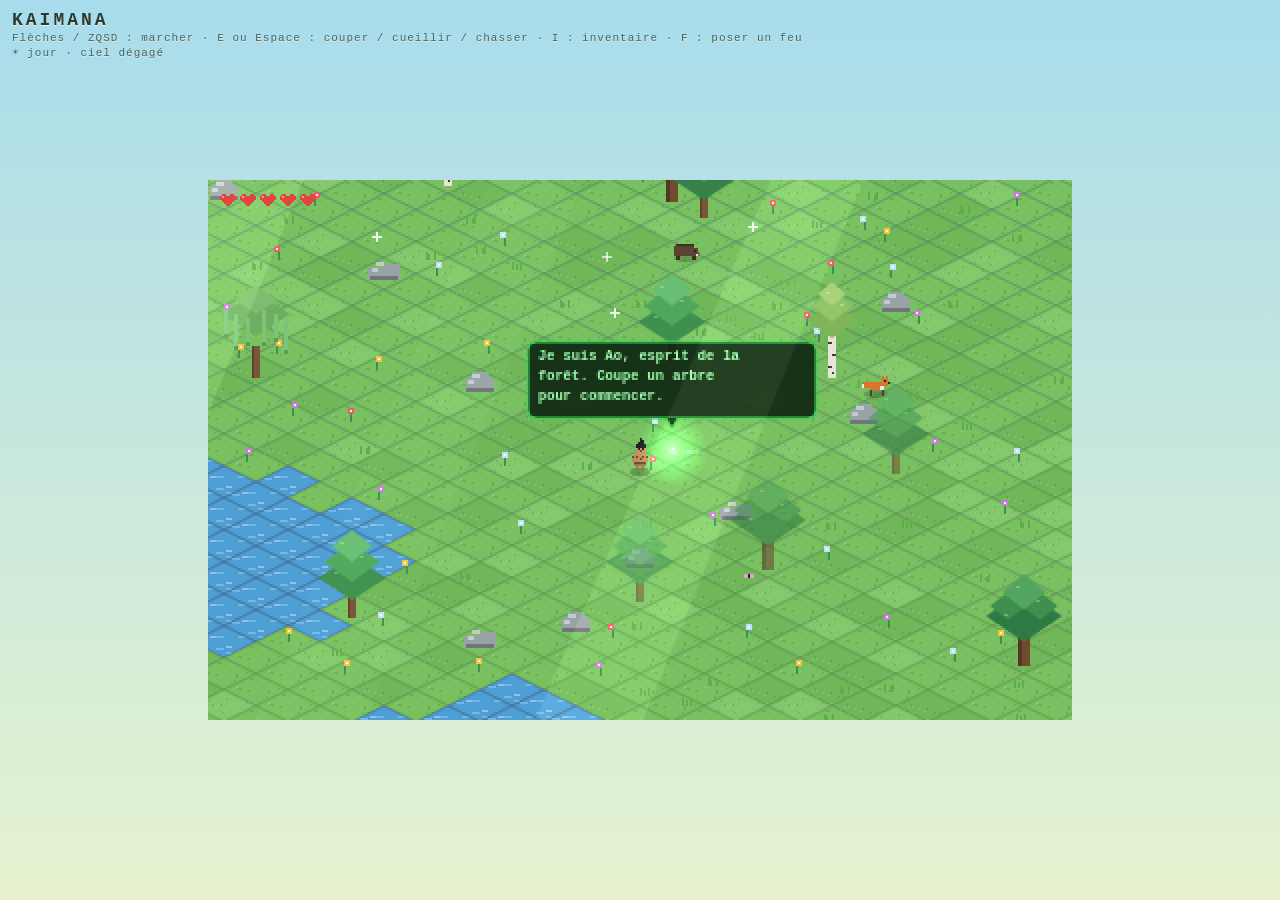
==== index.html @ e219a197 "refactor: reorganisation complète en architecture Kaimana - Renomme le jeu "Kaimana" (index.html rem" ====
<!DOCTYPE html>
<html lang="fr">
<head>
<meta charset="UTF-8">
<meta name="viewport" content="width=device-width, initial-scale=1.0, user-scalable=no">
<title>Kaimana</title>
<link rel="stylesheet" href="css/base.css">
<link rel="stylesheet" href="css/hud.css">
<link rel="stylesheet" href="css/inventory.css">
<link rel="stylesheet" href="css/tooltip.css">
<link rel="stylesheet" href="css/controls.css">
</head>
<body>
<canvas id="game"></canvas>
<div id="hud">
  <h1>KAIMANA</h1>
  <p>Flèches / ZQSD : marcher · E ou Espace : couper / cueillir / chasser · I : inventaire · F : poser un feu</p>
  <p id="meteo"></p>
</div>
<div id="bar"></div>

<div id="inv">
  <button id="closeInv">✕</button>
  <h2>INVENTAIRE</h2>
  <div id="grid"></div>
  <div id="weightRow"><span>⚖</span><div id="weightBar"><div id="weightFill"></div></div><span id="weightTxt"></span></div>
  <div id="dropZone">🗑 Jeter au sol l'objet tenu</div>
  <h3>ÉQUIPEMENT</h3>
  <div id="equipRow"></div>
  <div id="statsRow"></div>
  <h3>COMPÉTENCES</h3>
  <div id="skills"></div>
  <h3>FABRICATION</h3>
  <div id="invRecipes"></div>
  <div class="hint">Clic : prendre / poser · Clic droit : moitié / un seul · Double-clic : manger / équiper</div>
</div>
<div id="held"><span class="ic"></span><span class="q"></span></div>
<div id="tip"></div>

<div id="dpad">
  <div class="db empty"></div><div class="db" data-d="up">▲</div><div class="db empty"></div>
  <div class="db" data-d="left">◀</div><div class="db empty"></div><div class="db" data-d="right">▶</div>
  <div class="db empty"></div><div class="db" data-d="down">▼</div><div class="db empty"></div>
</div>
<div id="touchBtns">
  <button class="tb" id="btnAct">🪓</button>
  <button class="tb" id="btnInv">🎒</button>
</div>

<!-- Ordre de chargement = ordre de dépendance (portée globale partagée, pas de modules). -->
<script src="js/core/config.js"></script>
<script src="js/core/utils.js"></script>
<script src="js/data/items.js"></script>
<script src="js/data/skills.js"></script>
<script src="js/data/recipes.js"></script>
<script src="js/world/map-gen.js"></script>
<script src="js/world/map-decor.js"></script>
<script src="js/entities/player.js"></script>
<script src="js/entities/inventory.js"></script>
<script src="js/entities/animals.js"></script>
<script src="js/entities/kobolds.js"></script>
<script src="js/entities/spirits.js"></script>
<script src="js/render/tiles.js"></script>
<script src="js/render/decor.js"></script>
<script src="js/render/entities.js"></script>
<script src="js/render/hero.js"></script>
<script src="js/render/icons.js"></script>
<script src="js/render/effects.js"></script>
<script src="js/world/map-logic.js"></script>
<script src="js/ui/hud.js"></script>
<script src="js/ui/inventory-ui.js"></script>
<script src="js/ui/skills-ui.js"></script>
<script src="js/ui/tooltip.js"></script>
<script src="js/input.js"></script>
<script src="js/combat.js"></script>
<script src="js/game.js"></script>
</body>
</html>
---- css/base.css ----
:root{
  --sky-top:#a8dcec;
  --sky-bottom:#e7f3cf;
  --ink:#2b3a2e;
  --panel:#fdf6e3;
  --panel-border:#8a6240;
}
*{margin:0;padding:0;box-sizing:border-box}
html,body{height:100%;overflow:hidden}
body{
  background:linear-gradient(var(--sky-top),var(--sky-bottom));
  display:flex;align-items:center;justify-content:center;
  font-family:"Courier New",ui-monospace,monospace;
  -webkit-user-select:none;user-select:none;
  touch-action:none;
}
canvas{image-rendering:pixelated;image-rendering:crisp-edges;display:block}
---- css/hud.css ----
#hud{
  position:fixed;top:10px;left:12px;color:var(--ink);
  text-shadow:0 1px 0 rgba(255,255,255,.6);pointer-events:none;
}
#hud h1{font-size:18px;letter-spacing:3px;font-weight:700}
#hud p{font-size:11px;letter-spacing:1px;opacity:.75;margin-top:2px}
#bar{
  position:fixed;top:10px;right:12px;display:flex;gap:6px;pointer-events:none;
}
.slot{
  background:rgba(253,246,227,.85);border:2px solid var(--panel-border);
  border-radius:6px;min-width:46px;padding:3px 6px;text-align:center;
  color:var(--ink);font-size:11px;line-height:1.2;
}
.slot .sw{display:inline-block;width:14px;height:14px;vertical-align:-3px;margin-right:3px;
  background-size:contain;background-repeat:no-repeat;image-rendering:pixelated}
---- css/inventory.css ----
#inv{
  position:fixed;top:50%;left:50%;transform:translate(-50%,-50%);
  background:var(--panel);border:3px solid var(--panel-border);border-radius:10px;
  padding:14px 16px;min-width:270px;max-width:92vw;color:var(--ink);
  box-shadow:0 8px 0 rgba(43,58,46,.25);display:none;z-index:10;
}
#inv.open{display:block}
#inv h2{font-size:14px;letter-spacing:2px;border-bottom:2px solid var(--panel-border);
  padding-bottom:6px;margin-bottom:8px}
#inv h3{font-size:12px;letter-spacing:1px;margin:10px 0 6px;opacity:.8}
.itemrow{display:flex;align-items:center;gap:8px;font-size:12px;padding:3px 0}
.itemrow .sw{width:12px;height:12px;border-radius:2px;border:1px solid rgba(0,0,0,.25)}
.itemrow .qty{margin-left:auto;font-weight:700}
.recipe{display:flex;align-items:center;gap:8px;font-size:11px;padding:4px 0}
.recipe button{
  margin-left:auto;font-family:inherit;font-size:11px;font-weight:700;
  background:#79c061;border:2px solid #3f8f4f;border-radius:6px;
  padding:3px 8px;color:#1d3a22;cursor:pointer;
}
.recipe button:disabled{background:#d7d2c0;border-color:#a9a392;color:#8a8576;cursor:default}
#grid{display:grid;grid-template-columns:repeat(6,42px);gap:5px;margin:8px 0 4px}
.islot{
  width:42px;height:42px;position:relative;cursor:pointer;
  background:rgba(43,58,46,.08);border:2px solid #c9b896;border-radius:6px;
}
.islot:hover{border-color:var(--panel-border);background:rgba(43,58,46,.16)}
.islot .ic{position:absolute;left:7px;top:7px;width:24px;height:24px;
  background-size:contain;background-repeat:no-repeat;image-rendering:pixelated}
.islot .q{position:absolute;right:3px;bottom:1px;font-size:10px;font-weight:700;color:var(--ink);
  text-shadow:0 1px 0 rgba(255,255,255,.6)}
#weightRow{font-size:11px;margin:6px 0 2px;display:flex;align-items:center;gap:8px}
#weightBar{flex:1;height:8px;background:rgba(43,58,46,.15);border:1px solid var(--panel-border);
  border-radius:4px;overflow:hidden}
#weightFill{height:100%;background:#79c061;width:0}
#dropZone{margin-top:6px;font-size:11px;text-align:center;padding:5px;
  border:2px dashed #c9b896;border-radius:6px;cursor:pointer;opacity:.85}
#dropZone:hover{border-color:var(--panel-border)}
.hint{font-size:10px;opacity:.55;margin-top:8px;line-height:1.5}
.skrow{display:flex;align-items:center;gap:8px;font-size:11px;padding:3px 0}
.skrow .skname{min-width:82px}
.skrow .sklvl{font-weight:700;white-space:nowrap;min-width:44px;text-align:right}
.skbar{flex:1;height:7px;background:rgba(43,58,46,.15);border:1px solid var(--panel-border);
  border-radius:4px;overflow:hidden}
.skfill{height:100%;background:#e3b95c}
#equipRow{display:flex;gap:12px;margin:8px 0 2px}
.eqwrap{display:flex;flex-direction:column;align-items:center;gap:2px;
  font-size:9px;letter-spacing:1px;opacity:.9}
.eqslot{border-color:#8a6240;background:rgba(138,98,64,.10)}
.eqslot.filled{background:rgba(138,98,64,.22)}
#statsRow{font-size:11px;margin:6px 0 2px;display:flex;gap:14px;flex-wrap:wrap}
#statsRow b{color:#6f4c30}
#closeInv{position:absolute;top:8px;right:10px;background:none;border:none;
  font-size:14px;font-weight:700;color:var(--ink);cursor:pointer;font-family:inherit}
---- css/tooltip.css ----
#held{position:fixed;pointer-events:none;z-index:50;display:none}
#held .ic{display:block;width:24px;height:24px;background-size:contain;background-repeat:no-repeat;image-rendering:pixelated}
#held .q{position:absolute;right:-6px;bottom:-6px;font-size:10px;font-weight:700;
  color:#fff;text-shadow:0 0 3px #000,0 0 3px #000}
#tip{
  position:fixed;pointer-events:none;z-index:60;display:none;max-width:210px;
  background:rgba(30,40,30,.93);color:#f3eeda;font-size:11px;line-height:1.5;
  padding:6px 9px;border-radius:6px;border:1px solid var(--panel-border);
}
#tip b{color:#ffd98a}
---- css/controls.css ----
#dpad{
  position:fixed;left:18px;bottom:18px;display:none;
  grid-template-columns:repeat(3,52px);grid-template-rows:repeat(3,52px);gap:4px;
}
#touchBtns{position:fixed;right:18px;bottom:24px;display:none;flex-direction:column;gap:10px}
@media (pointer:coarse){ #dpad{display:grid} #touchBtns{display:flex} #hud p{display:none} }
.db{
  background:rgba(43,58,46,.18);border:2px solid rgba(43,58,46,.35);
  border-radius:10px;color:var(--ink);font-size:20px;
  display:flex;align-items:center;justify-content:center;touch-action:none;
}
.db:active{background:rgba(43,58,46,.35)}
.db.empty{visibility:hidden}
.tb{
  width:58px;height:58px;border-radius:50%;font-size:24px;
  background:rgba(253,246,227,.85);border:2px solid var(--panel-border);
  display:flex;align-items:center;justify-content:center;touch-action:none;
}
.tb:active{background:rgba(228,205,160,.95)}
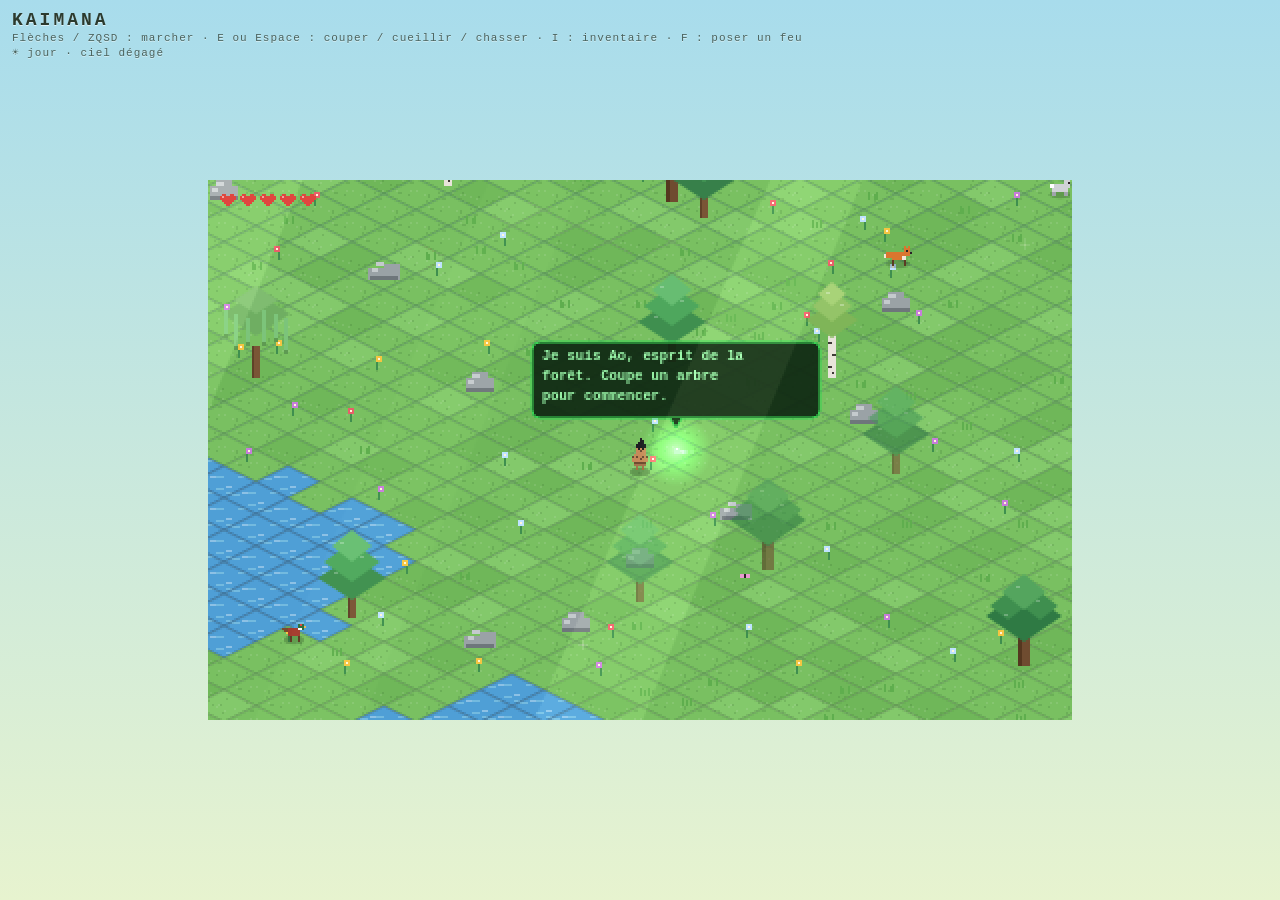
==== commit cf5c6252: "feat: support manette (Gamepad API) + documentation contrôles - Ajoute js/input/gamepad.js : polling" ====
--- a/index.html
+++ b/index.html
@@ -72,6 +72,7 @@
 <script src="js/ui/skills-ui.js"></script>
 <script src="js/ui/tooltip.js"></script>
 <script src="js/input.js"></script>
+<script src="js/input/gamepad.js"></script>
 <script src="js/combat.js"></script>
 <script src="js/game.js"></script>
 </body>
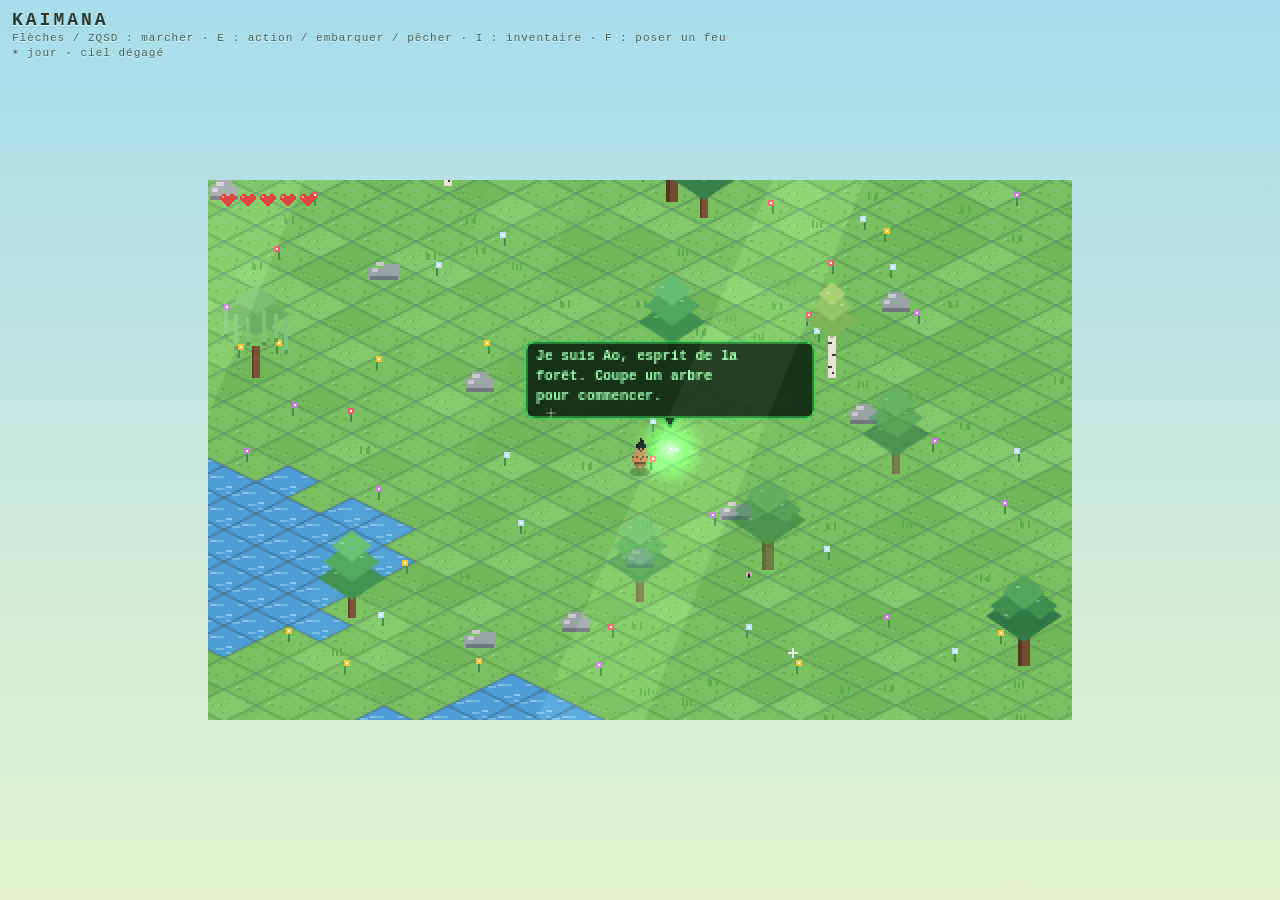
==== commit a9ac72ac: "feat: système océan, navigation en bateau et pêche - Zones maritimes (lagon/récif/haute mer) calculé" ====
--- a/index.html
+++ b/index.html
@@ -14,7 +14,7 @@
 <canvas id="game"></canvas>
 <div id="hud">
   <h1>KAIMANA</h1>
-  <p>Flèches / ZQSD : marcher · E ou Espace : couper / cueillir / chasser · I : inventaire · F : poser un feu</p>
+  <p>Flèches / ZQSD : marcher · E : action / embarquer / pêcher · I : inventaire · F : poser un feu</p>
   <p id="meteo"></p>
 </div>
 <div id="bar"></div>
@@ -58,6 +58,8 @@
 <script src="js/entities/player.js"></script>
 <script src="js/entities/inventory.js"></script>
 <script src="js/entities/animals.js"></script>
+<script src="js/entities/fish.js"></script>
+<script src="js/entities/sea-predators.js"></script>
 <script src="js/entities/kobolds.js"></script>
 <script src="js/entities/spirits.js"></script>
 <script src="js/render/tiles.js"></script>
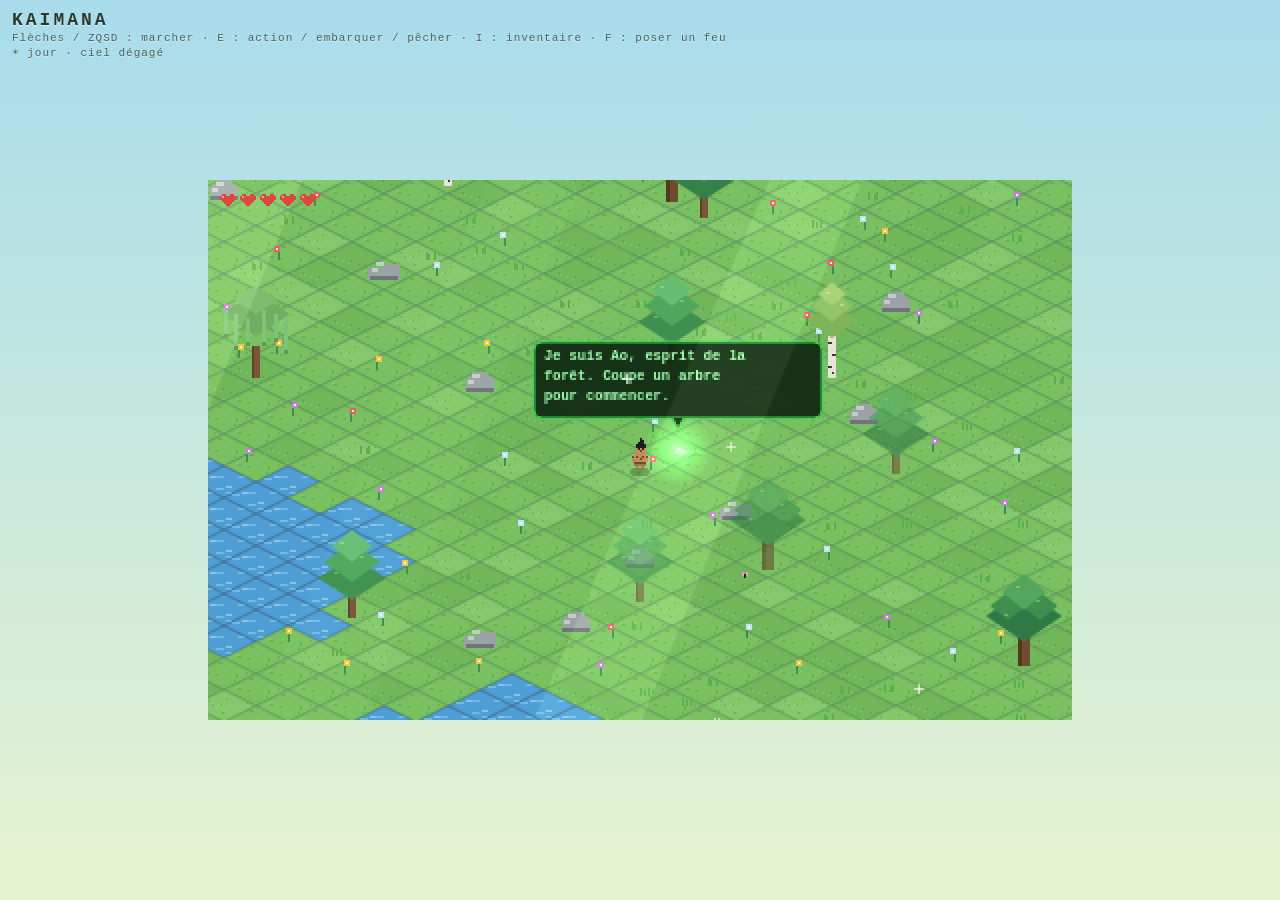
==== commit 9452fe64: "feat: refonte inventaire style Valheim — 3 onglets, recettes contextuelles - Nouveau layout sombre (" ====
--- a/index.html
+++ b/index.html
@@ -20,19 +20,36 @@
 <div id="bar"></div>
 
 <div id="inv">
-  <button id="closeInv">✕</button>
-  <h2>INVENTAIRE</h2>
-  <div id="grid"></div>
-  <div id="weightRow"><span>⚖</span><div id="weightBar"><div id="weightFill"></div></div><span id="weightTxt"></span></div>
-  <div id="dropZone">🗑 Jeter au sol l'objet tenu</div>
-  <h3>ÉQUIPEMENT</h3>
-  <div id="equipRow"></div>
-  <div id="statsRow"></div>
-  <h3>COMPÉTENCES</h3>
-  <div id="skills"></div>
-  <h3>FABRICATION</h3>
-  <div id="invRecipes"></div>
-  <div class="hint">Clic : prendre / poser · Clic droit : moitié / un seul · Double-clic : manger / équiper</div>
+  <div id="invHeader">
+    <span id="invTitle">KAIMANA</span>
+    <div id="invTabs">
+      <button class="itab active" data-tab="inv">INV</button>
+      <button class="itab" data-tab="craft">CRAFT</button>
+      <button class="itab" data-tab="skills">SKILLS</button>
+    </div>
+    <button id="closeInv">✕</button>
+  </div>
+  <div class="itabpanel" data-panel="inv">
+    <div id="invBody">
+      <div id="equipCol">
+        <div id="equipRow"></div>
+        <div id="statsRow"></div>
+      </div>
+      <div id="invRight">
+        <div id="grid"></div>
+        <div id="weightRow"><span>⚖</span><div id="weightBar"><div id="weightFill"></div></div><span id="weightTxt"></span></div>
+        <div id="dropZone">🗑 Jeter l'objet tenu</div>
+      </div>
+    </div>
+  </div>
+  <div class="itabpanel" data-panel="craft" style="display:none">
+    <div id="craftFilters"></div>
+    <div id="invRecipes"></div>
+  </div>
+  <div class="itabpanel" data-panel="skills" style="display:none">
+    <div id="skills"></div>
+  </div>
+  <div class="hint">Clic : prendre / poser · Clic droit : moitié · Double-clic : utiliser / équiper</div>
 </div>
 <div id="held"><span class="ic"></span><span class="q"></span></div>
 <div id="tip"></div>
--- a/css/inventory.css
+++ b/css/inventory.css
@@ -1,53 +1,367 @@
-#inv{
-  position:fixed;top:50%;left:50%;transform:translate(-50%,-50%);
-  background:var(--panel);border:3px solid var(--panel-border);border-radius:10px;
-  padding:14px 16px;min-width:270px;max-width:92vw;color:var(--ink);
-  box-shadow:0 8px 0 rgba(43,58,46,.25);display:none;z-index:10;
-}
-#inv.open{display:block}
-#inv h2{font-size:14px;letter-spacing:2px;border-bottom:2px solid var(--panel-border);
-  padding-bottom:6px;margin-bottom:8px}
-#inv h3{font-size:12px;letter-spacing:1px;margin:10px 0 6px;opacity:.8}
-.itemrow{display:flex;align-items:center;gap:8px;font-size:12px;padding:3px 0}
-.itemrow .sw{width:12px;height:12px;border-radius:2px;border:1px solid rgba(0,0,0,.25)}
-.itemrow .qty{margin-left:auto;font-weight:700}
-.recipe{display:flex;align-items:center;gap:8px;font-size:11px;padding:4px 0}
-.recipe button{
-  margin-left:auto;font-family:inherit;font-size:11px;font-weight:700;
-  background:#79c061;border:2px solid #3f8f4f;border-radius:6px;
-  padding:3px 8px;color:#1d3a22;cursor:pointer;
-}
-.recipe button:disabled{background:#d7d2c0;border-color:#a9a392;color:#8a8576;cursor:default}
-#grid{display:grid;grid-template-columns:repeat(6,42px);gap:5px;margin:8px 0 4px}
-.islot{
-  width:42px;height:42px;position:relative;cursor:pointer;
-  background:rgba(43,58,46,.08);border:2px solid #c9b896;border-radius:6px;
-}
-.islot:hover{border-color:var(--panel-border);background:rgba(43,58,46,.16)}
-.islot .ic{position:absolute;left:7px;top:7px;width:24px;height:24px;
-  background-size:contain;background-repeat:no-repeat;image-rendering:pixelated}
-.islot .q{position:absolute;right:3px;bottom:1px;font-size:10px;font-weight:700;color:var(--ink);
-  text-shadow:0 1px 0 rgba(255,255,255,.6)}
-#weightRow{font-size:11px;margin:6px 0 2px;display:flex;align-items:center;gap:8px}
-#weightBar{flex:1;height:8px;background:rgba(43,58,46,.15);border:1px solid var(--panel-border);
-  border-radius:4px;overflow:hidden}
-#weightFill{height:100%;background:#79c061;width:0}
-#dropZone{margin-top:6px;font-size:11px;text-align:center;padding:5px;
-  border:2px dashed #c9b896;border-radius:6px;cursor:pointer;opacity:.85}
-#dropZone:hover{border-color:var(--panel-border)}
-.hint{font-size:10px;opacity:.55;margin-top:8px;line-height:1.5}
-.skrow{display:flex;align-items:center;gap:8px;font-size:11px;padding:3px 0}
-.skrow .skname{min-width:82px}
-.skrow .sklvl{font-weight:700;white-space:nowrap;min-width:44px;text-align:right}
-.skbar{flex:1;height:7px;background:rgba(43,58,46,.15);border:1px solid var(--panel-border);
-  border-radius:4px;overflow:hidden}
-.skfill{height:100%;background:#e3b95c}
-#equipRow{display:flex;gap:12px;margin:8px 0 2px}
-.eqwrap{display:flex;flex-direction:column;align-items:center;gap:2px;
-  font-size:9px;letter-spacing:1px;opacity:.9}
-.eqslot{border-color:#8a6240;background:rgba(138,98,64,.10)}
-.eqslot.filled{background:rgba(138,98,64,.22)}
-#statsRow{font-size:11px;margin:6px 0 2px;display:flex;gap:14px;flex-wrap:wrap}
-#statsRow b{color:#6f4c30}
-#closeInv{position:absolute;top:8px;right:10px;background:none;border:none;
-  font-size:14px;font-weight:700;color:var(--ink);cursor:pointer;font-family:inherit}
+/* ═══════════════════════════════════════════════════════════════
+   Inventaire — palette sombre style Valheim/Kaimana
+   ═══════════════════════════════════════════════════════════════ */
+
+/* ── Panel principal ── */
+#inv {
+  position: fixed;
+  top: 50%; left: 50%;
+  transform: translate(-50%, -50%);
+  width: 362px;
+  max-width: 95vw;
+  background: #1a1610;
+  border: 2px solid #4a3e28;
+  border-radius: 5px;
+  color: #e8dcc0;
+  display: none;
+  flex-direction: column;
+  z-index: 10;
+  box-shadow: 0 0 0 1px #0a0806, 0 8px 32px rgba(0,0,0,.85),
+              inset 0 1px 0 rgba(200,160,80,.08);
+  overflow: hidden;
+  font-family: inherit;
+}
+#inv.open { display: flex; }
+
+/* ── Header & onglets ── */
+#invHeader {
+  display: flex;
+  align-items: flex-end;
+  padding: 7px 8px 0;
+  background: #120f0a;
+  gap: 3px;
+  border-bottom: 1px solid #4a3e28;
+  flex-shrink: 0;
+}
+#invTitle {
+  font-size: 8px;
+  letter-spacing: 3px;
+  color: #c8a050;
+  flex: 1;
+  padding-bottom: 5px;
+}
+#invTabs { display: flex; gap: 1px; }
+.itab {
+  font-family: inherit;
+  font-size: 8px;
+  letter-spacing: 1.5px;
+  padding: 4px 10px 3px;
+  background: transparent;
+  border: 1px solid transparent;
+  border-bottom: none;
+  color: #6a5a3a;
+  cursor: pointer;
+  border-radius: 3px 3px 0 0;
+  line-height: 1;
+}
+.itab:hover { color: #e8dcc0; }
+.itab.active {
+  background: #1a1610;
+  border-color: #4a3e28;
+  color: #c8a050;
+  margin-bottom: -1px;
+  border-bottom: 1px solid #1a1610;
+}
+#closeInv {
+  background: none; border: none;
+  color: #6a5a3a; cursor: pointer;
+  font-size: 11px; padding: 3px 3px 7px;
+  line-height: 1; font-family: inherit;
+}
+#closeInv:hover { color: #e8dcc0; }
+
+/* ── Panels onglets ── */
+.itabpanel {
+  padding: 7px 9px 6px;
+  display: flex;
+  flex-direction: column;
+  gap: 5px;
+  flex-shrink: 0;
+}
+
+/* ── INV tab : layout 2 colonnes ── */
+#invBody {
+  display: flex;
+  gap: 7px;
+  align-items: flex-start;
+}
+#equipCol {
+  width: 106px;
+  flex-shrink: 0;
+  display: flex;
+  flex-direction: column;
+  gap: 2px;
+}
+#invRight {
+  flex: 1;
+  min-width: 0;
+  display: flex;
+  flex-direction: column;
+  gap: 3px;
+}
+
+/* ── Grille inventaire (9 × 4) ── */
+#grid {
+  display: grid;
+  grid-template-columns: repeat(9, 1fr);
+  gap: 2px;
+}
+
+/* ── Slot générique ── */
+.islot {
+  position: relative;
+  cursor: pointer;
+  background: #2a2318;
+  border: 1px solid #3e3222;
+  border-radius: 2px;
+  aspect-ratio: 1;
+  box-sizing: border-box;
+}
+.islot:hover { border-color: #c8a050; background: #3a3228; }
+.islot .ic {
+  position: absolute;
+  inset: 2px;
+  background-size: contain;
+  background-repeat: no-repeat;
+  background-position: center;
+  image-rendering: pixelated;
+}
+.islot .q {
+  position: absolute;
+  right: 1px; bottom: 0;
+  font-size: 7px; font-weight: 700;
+  color: #e8dcc0;
+  text-shadow: 0 1px 2px #000, 0 0 3px #000;
+  line-height: 1;
+}
+.islot.filled { background: #322818; border-color: #5a4828; }
+
+/* ── Équipement ── */
+#equipRow {
+  display: flex;
+  flex-direction: column;
+  gap: 2px;
+}
+.eqwrap {
+  display: flex;
+  align-items: center;
+  gap: 2px;
+  height: 22px;
+}
+.eqicon {
+  font-size: 9px;
+  width: 13px;
+  text-align: center;
+  flex-shrink: 0;
+  line-height: 1;
+}
+.eqlabel {
+  font-size: 6px;
+  letter-spacing: .3px;
+  color: #5a4a30;
+  width: 42px;
+  flex-shrink: 0;
+  overflow: hidden;
+  white-space: nowrap;
+}
+.eqslot {
+  flex: 1;
+  height: 20px;
+  background: #201a0c;
+  border-color: #3e3222;
+  aspect-ratio: unset;
+}
+.eqslot:hover { border-color: #c8a050; }
+.eqslot .ic { inset: 1px; }
+
+#statsRow {
+  margin-top: 3px;
+  padding-top: 4px;
+  border-top: 1px solid #2a2318;
+  display: flex;
+  flex-direction: column;
+  gap: 2px;
+}
+.statline {
+  font-size: 8px;
+  color: #8a7a5a;
+}
+.statline b { color: #c8a050; }
+
+/* ── Poids ── */
+#weightRow {
+  display: flex;
+  align-items: center;
+  gap: 5px;
+  font-size: 8px;
+  color: #6a5a3a;
+}
+#weightBar {
+  flex: 1;
+  height: 4px;
+  background: #2a2318;
+  border: 1px solid #3e3222;
+  border-radius: 2px;
+  overflow: hidden;
+}
+#weightFill { height: 100%; background: #5a9050; transition: width .15s; }
+#weightTxt { min-width: 72px; font-size: 8px; white-space: nowrap; }
+
+/* ── Zone de jet ── */
+#dropZone {
+  font-size: 8px;
+  text-align: center;
+  padding: 4px 6px;
+  border: 1px dashed #3a3020;
+  border-radius: 3px;
+  color: #4a3a28;
+  cursor: pointer;
+}
+#dropZone:hover { border-color: #c8a050; color: #e8dcc0; }
+
+/* ── CRAFT tab ── */
+#craftFilters {
+  display: flex;
+  flex-wrap: wrap;
+  gap: 3px;
+}
+.cfbtn {
+  font-family: inherit;
+  font-size: 7px;
+  letter-spacing: .5px;
+  padding: 3px 7px;
+  background: #1c180e;
+  border: 1px solid #3e3222;
+  border-radius: 3px;
+  color: #6a5a3a;
+  cursor: pointer;
+  line-height: 1;
+}
+.cfbtn:hover { color: #e8dcc0; border-color: #7a6038; }
+.cfbtn.active {
+  background: #342a18;
+  border-color: #c8a050;
+  color: #c8a050;
+}
+
+#invRecipes {
+  display: flex;
+  flex-wrap: wrap;
+  gap: 4px;
+  max-height: 148px;
+  overflow-y: auto;
+  overflow-x: hidden;
+  scrollbar-width: thin;
+  scrollbar-color: #4a3e28 transparent;
+  align-content: flex-start;
+}
+
+.rcard {
+  width: 62px;
+  padding: 4px 3px;
+  display: flex;
+  flex-direction: column;
+  align-items: center;
+  gap: 2px;
+  background: #1c180e;
+  border: 1px solid #3a3020;
+  border-radius: 3px;
+  box-sizing: border-box;
+  flex-shrink: 0;
+}
+.rcard.rcavail { border-color: #584520; background: #221c10; }
+.rcard.rcavail:hover { border-color: #c8a050; }
+.rcard.rccant { opacity: .38; }
+.rcard .ricon {
+  width: 16px; height: 16px;
+  background-size: contain;
+  background-repeat: no-repeat;
+  background-position: center;
+  image-rendering: pixelated;
+  flex-shrink: 0;
+}
+.rcard .rname {
+  font-size: 7px;
+  text-align: center;
+  color: #e8dcc0;
+  line-height: 1.2;
+  width: 100%;
+  overflow: hidden;
+  text-overflow: ellipsis;
+  white-space: nowrap;
+}
+.rcard .rcost {
+  font-size: 6px;
+  text-align: center;
+  color: #7a6a4a;
+  line-height: 1.2;
+  width: 100%;
+  overflow: hidden;
+  text-overflow: ellipsis;
+  white-space: nowrap;
+}
+.rcard .rbtn {
+  font-family: inherit;
+  font-size: 7px;
+  padding: 2px 5px;
+  background: #375a28;
+  border: 1px solid #284818;
+  border-radius: 2px;
+  color: #b8d898;
+  cursor: pointer;
+  line-height: 1;
+  margin-top: 1px;
+  font-weight: 700;
+}
+.rcard .rbtn:hover { background: #426a30; }
+.rcard .rbtn:disabled {
+  background: #201c12;
+  border-color: #322a1a;
+  color: #3a3020;
+  cursor: default;
+}
+
+/* ── SKILLS tab ── */
+#skills {
+  display: flex;
+  flex-direction: column;
+  gap: 6px;
+  padding: 2px 0;
+}
+.skrow {
+  display: flex;
+  align-items: center;
+  gap: 7px;
+}
+.skname {
+  min-width: 80px;
+  font-size: 9px;
+  color: #e8dcc0;
+}
+.skbar {
+  flex: 1;
+  height: 5px;
+  background: #2a2318;
+  border: 1px solid #3e3222;
+  border-radius: 2px;
+  overflow: hidden;
+}
+.skfill { height: 100%; background: #c8a050; }
+.sklvl {
+  font-size: 7px;
+  color: #8a7a5a;
+  min-width: 86px;
+  text-align: right;
+  white-space: nowrap;
+}
+
+/* ── Hint footer ── */
+.hint {
+  font-size: 7px;
+  color: #3a2e1a;
+  text-align: center;
+  padding: 3px 0 4px;
+  border-top: 1px solid #221e12;
+  letter-spacing: .3px;
+  flex-shrink: 0;
+}
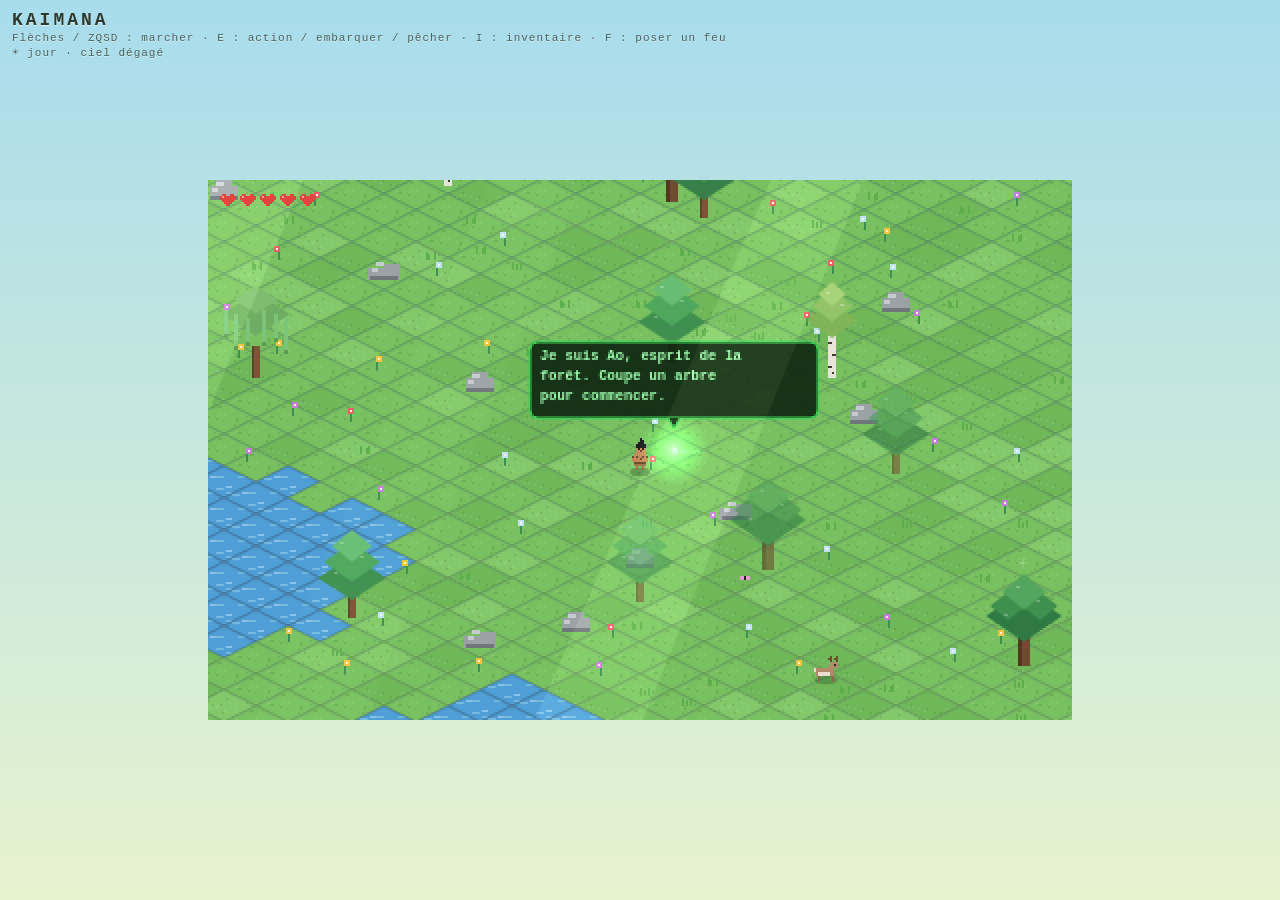
==== commit d1493bf1: "style: inventaire max-size — 960px, polices +3px, design structuré - Panel : min(95vw, 960px), sépar" ====
--- a/index.html
+++ b/index.html
@@ -32,10 +32,12 @@
   <div class="itabpanel" data-panel="inv">
     <div id="invBody">
       <div id="equipCol">
+        <div class="seclabel">ÉQUIPEMENT</div>
         <div id="equipRow"></div>
         <div id="statsRow"></div>
       </div>
       <div id="invRight">
+        <div class="seclabel">SACS <span>36 emplacements</span></div>
         <div id="grid"></div>
         <div id="weightRow"><span>⚖</span><div id="weightBar"><div id="weightFill"></div></div><span id="weightTxt"></span></div>
         <div id="dropZone">🗑 Jeter l'objet tenu</div>
@@ -43,6 +45,7 @@
     </div>
   </div>
   <div class="itabpanel" data-panel="craft" style="display:none">
+    <div class="seclabel">FABRICATION</div>
     <div id="craftFilters"></div>
     <div id="invRecipes"></div>
   </div>
--- a/css/inventory.css
+++ b/css/inventory.css
@@ -1,5 +1,5 @@
 /* ═══════════════════════════════════════════════════════════════
-   Inventaire — palette sombre style Valheim/Kaimana
+   Inventaire — palette sombre style Valheim/Kaimana (large)
    ═══════════════════════════════════════════════════════════════ */
 
 /* ── Panel principal ── */
@@ -7,17 +7,17 @@
   position: fixed;
   top: 50%; left: 50%;
   transform: translate(-50%, -50%);
-  width: 362px;
-  max-width: 95vw;
+  width: min(95vw, 960px);
+  max-height: 94vh;
   background: #1a1610;
   border: 2px solid #4a3e28;
-  border-radius: 5px;
+  border-radius: 8px;
   color: #e8dcc0;
   display: none;
   flex-direction: column;
   z-index: 10;
-  box-shadow: 0 0 0 1px #0a0806, 0 8px 32px rgba(0,0,0,.85),
-              inset 0 1px 0 rgba(200,160,80,.08);
+  box-shadow: 0 0 0 1px #0a0806, 0 16px 60px rgba(0,0,0,.92),
+              inset 0 1px 0 rgba(200,160,80,.10);
   overflow: hidden;
   font-family: inherit;
 }
@@ -27,100 +27,129 @@
 #invHeader {
   display: flex;
   align-items: flex-end;
-  padding: 7px 8px 0;
-  background: #120f0a;
-  gap: 3px;
-  border-bottom: 1px solid #4a3e28;
+  padding: 11px 16px 0;
+  background: #0e0c08;
+  gap: 4px;
+  border-bottom: 2px solid #3a3020;
   flex-shrink: 0;
 }
 #invTitle {
-  font-size: 8px;
-  letter-spacing: 3px;
+  font-size: 13px;
+  letter-spacing: 5px;
   color: #c8a050;
   flex: 1;
-  padding-bottom: 5px;
-}
-#invTabs { display: flex; gap: 1px; }
+  padding-bottom: 8px;
+  text-shadow: 0 0 20px rgba(200,160,80,.3);
+}
+#invTabs { display: flex; gap: 2px; }
 .itab {
   font-family: inherit;
-  font-size: 8px;
-  letter-spacing: 1.5px;
-  padding: 4px 10px 3px;
+  font-size: 11px;
+  letter-spacing: 2px;
+  padding: 7px 18px 6px;
   background: transparent;
   border: 1px solid transparent;
   border-bottom: none;
-  color: #6a5a3a;
+  color: #5a4a2a;
   cursor: pointer;
-  border-radius: 3px 3px 0 0;
+  border-radius: 4px 4px 0 0;
   line-height: 1;
-}
-.itab:hover { color: #e8dcc0; }
+  transition: color .12s;
+}
+.itab:hover { color: #c8a050; }
 .itab.active {
   background: #1a1610;
   border-color: #4a3e28;
-  color: #c8a050;
-  margin-bottom: -1px;
-  border-bottom: 1px solid #1a1610;
+  color: #e8c870;
+  margin-bottom: -2px;
+  border-bottom: 2px solid #1a1610;
+  text-shadow: 0 0 12px rgba(200,160,80,.25);
 }
 #closeInv {
   background: none; border: none;
-  color: #6a5a3a; cursor: pointer;
-  font-size: 11px; padding: 3px 3px 7px;
+  color: #5a4a2a; cursor: pointer;
+  font-size: 16px; padding: 4px 4px 10px;
   line-height: 1; font-family: inherit;
+  transition: color .1s;
 }
 #closeInv:hover { color: #e8dcc0; }
 
 /* ── Panels onglets ── */
 .itabpanel {
-  padding: 7px 9px 6px;
-  display: flex;
-  flex-direction: column;
-  gap: 5px;
-  flex-shrink: 0;
+  padding: 14px 18px 12px;
+  display: flex;
+  flex-direction: column;
+  gap: 10px;
+  flex-shrink: 0;
+}
+
+/* ── Labels de section ── */
+.seclabel {
+  font-size: 9px;
+  letter-spacing: 3px;
+  color: #5a4a2a;
+  text-transform: uppercase;
+  padding-bottom: 4px;
+  border-bottom: 1px solid #2e2618;
+  margin-bottom: 2px;
+}
+.seclabel span {
+  letter-spacing: 1px;
+  font-size: 8px;
+  color: #3a3020;
+  margin-left: 6px;
 }
 
 /* ── INV tab : layout 2 colonnes ── */
 #invBody {
   display: flex;
-  gap: 7px;
+  gap: 0;
   align-items: flex-start;
 }
 #equipCol {
-  width: 106px;
-  flex-shrink: 0;
-  display: flex;
-  flex-direction: column;
-  gap: 2px;
+  width: 200px;
+  flex-shrink: 0;
+  display: flex;
+  flex-direction: column;
+  gap: 3px;
+  padding-right: 18px;
+  border-right: 1px solid #2a2318;
 }
 #invRight {
   flex: 1;
   min-width: 0;
   display: flex;
   flex-direction: column;
-  gap: 3px;
+  gap: 8px;
+  padding-left: 18px;
 }
 
 /* ── Grille inventaire (9 × 4) ── */
 #grid {
   display: grid;
   grid-template-columns: repeat(9, 1fr);
-  gap: 2px;
+  gap: 4px;
 }
 
 /* ── Slot générique ── */
 .islot {
   position: relative;
   cursor: pointer;
-  background: #2a2318;
+  background: #242018;
   border: 1px solid #3e3222;
-  border-radius: 2px;
+  border-radius: 4px;
   aspect-ratio: 1;
   box-sizing: border-box;
-}
-.islot:hover { border-color: #c8a050; background: #3a3228; }
+  transition: border-color .08s, background .08s;
+}
+.islot:hover {
+  border-color: #c8a050;
+  background: #3a3228;
+  box-shadow: inset 0 0 0 1px rgba(200,160,80,.15);
+}
 .islot .ic {
   position: absolute;
-  inset: 2px;
+  inset: 4px;
   background-size: contain;
   background-repeat: no-repeat;
   background-position: center;
@@ -128,62 +157,63 @@
 }
 .islot .q {
   position: absolute;
-  right: 1px; bottom: 0;
-  font-size: 7px; font-weight: 700;
+  right: 3px; bottom: 2px;
+  font-size: 11px; font-weight: 700;
   color: #e8dcc0;
-  text-shadow: 0 1px 2px #000, 0 0 3px #000;
+  text-shadow: 0 1px 3px #000, 0 0 5px #000;
   line-height: 1;
 }
-.islot.filled { background: #322818; border-color: #5a4828; }
+.islot.filled { background: #2e2418; border-color: #5a4828; }
 
 /* ── Équipement ── */
 #equipRow {
   display: flex;
   flex-direction: column;
-  gap: 2px;
+  gap: 4px;
 }
 .eqwrap {
   display: flex;
   align-items: center;
-  gap: 2px;
-  height: 22px;
+  gap: 5px;
+  height: 36px;
 }
 .eqicon {
-  font-size: 9px;
-  width: 13px;
+  font-size: 15px;
+  width: 20px;
   text-align: center;
   flex-shrink: 0;
   line-height: 1;
 }
 .eqlabel {
-  font-size: 6px;
-  letter-spacing: .3px;
-  color: #5a4a30;
-  width: 42px;
+  font-size: 10px;
+  letter-spacing: .5px;
+  color: #6a5a3a;
+  width: 66px;
   flex-shrink: 0;
   overflow: hidden;
   white-space: nowrap;
 }
 .eqslot {
   flex: 1;
-  height: 20px;
-  background: #201a0c;
+  height: 32px;
+  background: #1c160a;
   border-color: #3e3222;
   aspect-ratio: unset;
+  border-radius: 4px;
 }
 .eqslot:hover { border-color: #c8a050; }
-.eqslot .ic { inset: 1px; }
+.eqslot .ic { inset: 3px; }
 
 #statsRow {
-  margin-top: 3px;
-  padding-top: 4px;
+  margin-top: 6px;
+  padding-top: 8px;
   border-top: 1px solid #2a2318;
   display: flex;
   flex-direction: column;
-  gap: 2px;
+  gap: 5px;
 }
 .statline {
-  font-size: 8px;
+  font-size: 13px;
   color: #8a7a5a;
 }
 .statline b { color: #c8a050; }
@@ -192,30 +222,31 @@
 #weightRow {
   display: flex;
   align-items: center;
-  gap: 5px;
-  font-size: 8px;
+  gap: 8px;
+  font-size: 13px;
   color: #6a5a3a;
 }
 #weightBar {
   flex: 1;
-  height: 4px;
-  background: #2a2318;
+  height: 7px;
+  background: #242018;
   border: 1px solid #3e3222;
-  border-radius: 2px;
-  overflow: hidden;
-}
-#weightFill { height: 100%; background: #5a9050; transition: width .15s; }
-#weightTxt { min-width: 72px; font-size: 8px; white-space: nowrap; }
+  border-radius: 4px;
+  overflow: hidden;
+}
+#weightFill { height: 100%; background: #5a9050; transition: width .2s; }
+#weightTxt { min-width: 110px; font-size: 12px; white-space: nowrap; }
 
 /* ── Zone de jet ── */
 #dropZone {
-  font-size: 8px;
+  font-size: 12px;
   text-align: center;
-  padding: 4px 6px;
+  padding: 9px 14px;
   border: 1px dashed #3a3020;
-  border-radius: 3px;
+  border-radius: 5px;
   color: #4a3a28;
   cursor: pointer;
+  transition: border-color .1s, color .1s;
 }
 #dropZone:hover { border-color: #c8a050; color: #e8dcc0; }
 
@@ -223,19 +254,20 @@
 #craftFilters {
   display: flex;
   flex-wrap: wrap;
-  gap: 3px;
+  gap: 6px;
 }
 .cfbtn {
   font-family: inherit;
-  font-size: 7px;
-  letter-spacing: .5px;
-  padding: 3px 7px;
+  font-size: 10px;
+  letter-spacing: .8px;
+  padding: 6px 14px;
   background: #1c180e;
   border: 1px solid #3e3222;
-  border-radius: 3px;
+  border-radius: 5px;
   color: #6a5a3a;
   cursor: pointer;
   line-height: 1;
+  transition: color .1s, border-color .1s;
 }
 .cfbtn:hover { color: #e8dcc0; border-color: #7a6038; }
 .cfbtn.active {
@@ -247,8 +279,8 @@
 #invRecipes {
   display: flex;
   flex-wrap: wrap;
-  gap: 4px;
-  max-height: 148px;
+  gap: 7px;
+  max-height: 340px;
   overflow-y: auto;
   overflow-x: hidden;
   scrollbar-width: thin;
@@ -257,23 +289,24 @@
 }
 
 .rcard {
-  width: 62px;
-  padding: 4px 3px;
+  width: 108px;
+  padding: 9px 7px;
   display: flex;
   flex-direction: column;
   align-items: center;
-  gap: 2px;
+  gap: 4px;
   background: #1c180e;
   border: 1px solid #3a3020;
-  border-radius: 3px;
+  border-radius: 5px;
   box-sizing: border-box;
   flex-shrink: 0;
-}
-.rcard.rcavail { border-color: #584520; background: #221c10; }
-.rcard.rcavail:hover { border-color: #c8a050; }
-.rcard.rccant { opacity: .38; }
+  transition: border-color .1s;
+}
+.rcard.rcavail { border-color: #584520; background: #201c10; }
+.rcard.rcavail:hover { border-color: #c8a050; box-shadow: 0 0 8px rgba(200,160,80,.1); }
+.rcard.rccant { opacity: .35; }
 .rcard .ricon {
-  width: 16px; height: 16px;
+  width: 32px; height: 32px;
   background-size: contain;
   background-repeat: no-repeat;
   background-position: center;
@@ -281,20 +314,20 @@
   flex-shrink: 0;
 }
 .rcard .rname {
-  font-size: 7px;
+  font-size: 11px;
   text-align: center;
   color: #e8dcc0;
-  line-height: 1.2;
+  line-height: 1.3;
   width: 100%;
   overflow: hidden;
   text-overflow: ellipsis;
   white-space: nowrap;
 }
 .rcard .rcost {
-  font-size: 6px;
+  font-size: 10px;
   text-align: center;
   color: #7a6a4a;
-  line-height: 1.2;
+  line-height: 1.3;
   width: 100%;
   overflow: hidden;
   text-overflow: ellipsis;
@@ -302,21 +335,22 @@
 }
 .rcard .rbtn {
   font-family: inherit;
-  font-size: 7px;
-  padding: 2px 5px;
+  font-size: 11px;
+  padding: 4px 10px;
   background: #375a28;
   border: 1px solid #284818;
-  border-radius: 2px;
+  border-radius: 4px;
   color: #b8d898;
   cursor: pointer;
   line-height: 1;
-  margin-top: 1px;
+  margin-top: 2px;
   font-weight: 700;
+  transition: background .1s;
 }
 .rcard .rbtn:hover { background: #426a30; }
 .rcard .rbtn:disabled {
-  background: #201c12;
-  border-color: #322a1a;
+  background: #1c180e;
+  border-color: #302818;
   color: #3a3020;
   cursor: default;
 }
@@ -325,43 +359,43 @@
 #skills {
   display: flex;
   flex-direction: column;
-  gap: 6px;
-  padding: 2px 0;
+  gap: 10px;
+  padding: 4px 0;
 }
 .skrow {
   display: flex;
   align-items: center;
-  gap: 7px;
+  gap: 12px;
 }
 .skname {
-  min-width: 80px;
-  font-size: 9px;
+  min-width: 130px;
+  font-size: 14px;
   color: #e8dcc0;
 }
 .skbar {
   flex: 1;
-  height: 5px;
-  background: #2a2318;
+  height: 9px;
+  background: #242018;
   border: 1px solid #3e3222;
-  border-radius: 2px;
+  border-radius: 4px;
   overflow: hidden;
 }
 .skfill { height: 100%; background: #c8a050; }
 .sklvl {
-  font-size: 7px;
+  font-size: 12px;
   color: #8a7a5a;
-  min-width: 86px;
+  min-width: 130px;
   text-align: right;
   white-space: nowrap;
 }
 
 /* ── Hint footer ── */
 .hint {
-  font-size: 7px;
+  font-size: 11px;
   color: #3a2e1a;
   text-align: center;
-  padding: 3px 0 4px;
+  padding: 6px 0 7px;
   border-top: 1px solid #221e12;
-  letter-spacing: .3px;
-  flex-shrink: 0;
-}
+  letter-spacing: .5px;
+  flex-shrink: 0;
+}
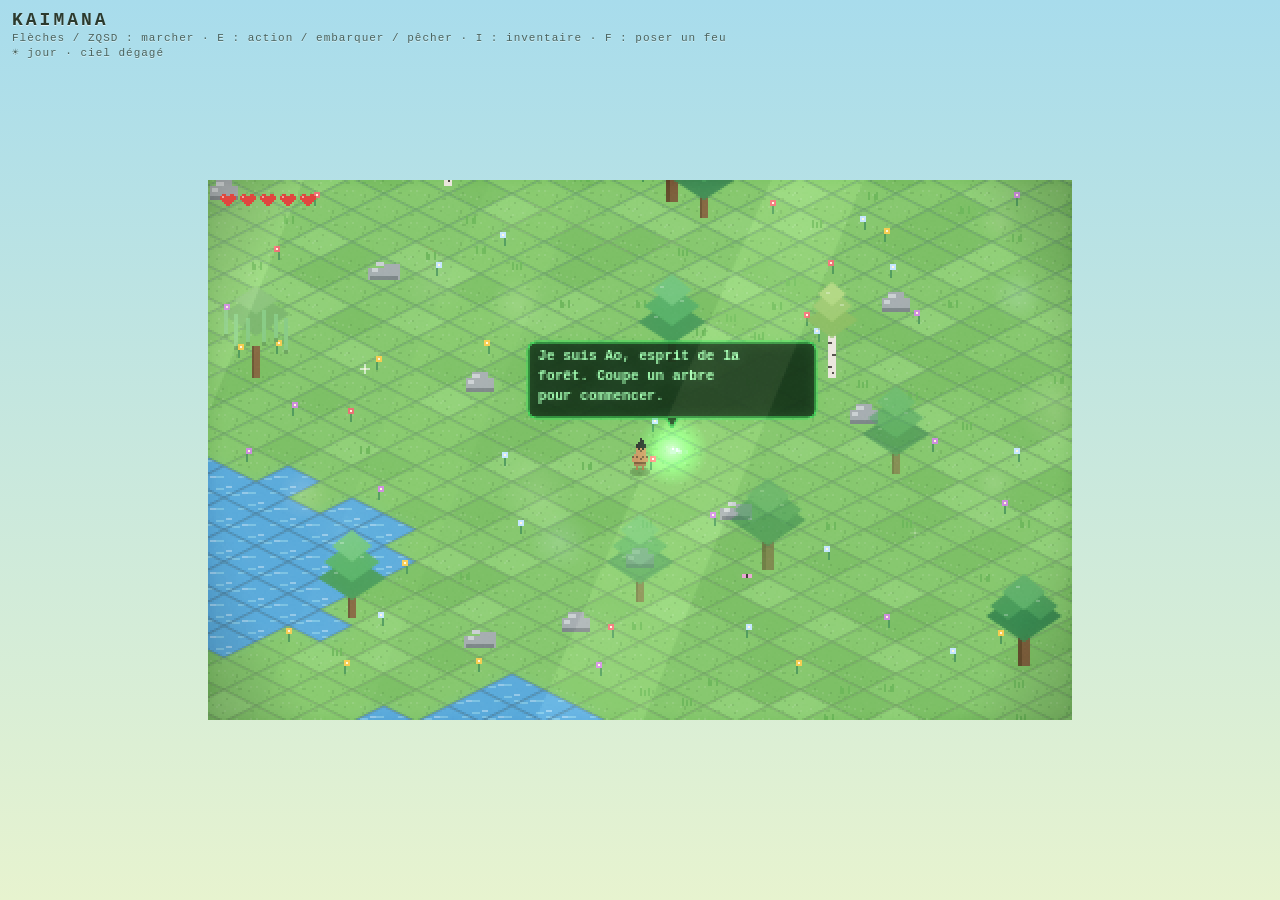
==== commit 0cca0fec: "feat: visual upgrade HD-2D style Octopath Traveler - Point lights additifs sur les feux de camp (lig" ====
--- a/index.html
+++ b/index.html
@@ -88,6 +88,8 @@
 <script src="js/render/hero.js"></script>
 <script src="js/render/icons.js"></script>
 <script src="js/render/effects.js"></script>
+<script src="js/render/lighting.js"></script>
+<script src="js/render/postprocess.js"></script>
 <script src="js/world/map-logic.js"></script>
 <script src="js/ui/hud.js"></script>
 <script src="js/ui/inventory-ui.js"></script>
--- a/css/inventory.css
+++ b/css/inventory.css
@@ -34,7 +34,7 @@
   flex-shrink: 0;
 }
 #invTitle {
-  font-size: 13px;
+  font-size: 17px;
   letter-spacing: 5px;
   color: #c8a050;
   flex: 1;
@@ -44,9 +44,9 @@
 #invTabs { display: flex; gap: 2px; }
 .itab {
   font-family: inherit;
-  font-size: 11px;
+  font-size: 14px;
   letter-spacing: 2px;
-  padding: 7px 18px 6px;
+  padding: 8px 20px 7px;
   background: transparent;
   border: 1px solid transparent;
   border-bottom: none;
@@ -68,7 +68,7 @@
 #closeInv {
   background: none; border: none;
   color: #5a4a2a; cursor: pointer;
-  font-size: 16px; padding: 4px 4px 10px;
+  font-size: 20px; padding: 4px 4px 10px;
   line-height: 1; font-family: inherit;
   transition: color .1s;
 }
@@ -85,17 +85,17 @@
 
 /* ── Labels de section ── */
 .seclabel {
-  font-size: 9px;
+  font-size: 12px;
   letter-spacing: 3px;
   color: #5a4a2a;
   text-transform: uppercase;
-  padding-bottom: 4px;
+  padding-bottom: 5px;
   border-bottom: 1px solid #2e2618;
   margin-bottom: 2px;
 }
 .seclabel span {
   letter-spacing: 1px;
-  font-size: 8px;
+  font-size: 11px;
   color: #3a3020;
   margin-left: 6px;
 }
@@ -107,7 +107,7 @@
   align-items: flex-start;
 }
 #equipCol {
-  width: 200px;
+  width: 224px;
   flex-shrink: 0;
   display: flex;
   flex-direction: column;
@@ -158,7 +158,7 @@
 .islot .q {
   position: absolute;
   right: 3px; bottom: 2px;
-  font-size: 11px; font-weight: 700;
+  font-size: 14px; font-weight: 700;
   color: #e8dcc0;
   text-shadow: 0 1px 3px #000, 0 0 5px #000;
   line-height: 1;
@@ -174,28 +174,28 @@
 .eqwrap {
   display: flex;
   align-items: center;
-  gap: 5px;
-  height: 36px;
+  gap: 6px;
+  height: 40px;
 }
 .eqicon {
-  font-size: 15px;
-  width: 20px;
+  font-size: 18px;
+  width: 22px;
   text-align: center;
   flex-shrink: 0;
   line-height: 1;
 }
 .eqlabel {
-  font-size: 10px;
+  font-size: 13px;
   letter-spacing: .5px;
   color: #6a5a3a;
-  width: 66px;
+  width: 78px;
   flex-shrink: 0;
   overflow: hidden;
   white-space: nowrap;
 }
 .eqslot {
   flex: 1;
-  height: 32px;
+  height: 36px;
   background: #1c160a;
   border-color: #3e3222;
   aspect-ratio: unset;
@@ -213,7 +213,7 @@
   gap: 5px;
 }
 .statline {
-  font-size: 13px;
+  font-size: 16px;
   color: #8a7a5a;
 }
 .statline b { color: #c8a050; }
@@ -223,23 +223,23 @@
   display: flex;
   align-items: center;
   gap: 8px;
-  font-size: 13px;
+  font-size: 15px;
   color: #6a5a3a;
 }
 #weightBar {
   flex: 1;
-  height: 7px;
+  height: 8px;
   background: #242018;
   border: 1px solid #3e3222;
   border-radius: 4px;
   overflow: hidden;
 }
 #weightFill { height: 100%; background: #5a9050; transition: width .2s; }
-#weightTxt { min-width: 110px; font-size: 12px; white-space: nowrap; }
+#weightTxt { min-width: 130px; font-size: 15px; white-space: nowrap; }
 
 /* ── Zone de jet ── */
 #dropZone {
-  font-size: 12px;
+  font-size: 15px;
   text-align: center;
   padding: 9px 14px;
   border: 1px dashed #3a3020;
@@ -258,9 +258,9 @@
 }
 .cfbtn {
   font-family: inherit;
-  font-size: 10px;
+  font-size: 13px;
   letter-spacing: .8px;
-  padding: 6px 14px;
+  padding: 7px 16px;
   background: #1c180e;
   border: 1px solid #3e3222;
   border-radius: 5px;
@@ -289,7 +289,7 @@
 }
 
 .rcard {
-  width: 108px;
+  width: 120px;
   padding: 9px 7px;
   display: flex;
   flex-direction: column;
@@ -314,7 +314,7 @@
   flex-shrink: 0;
 }
 .rcard .rname {
-  font-size: 11px;
+  font-size: 14px;
   text-align: center;
   color: #e8dcc0;
   line-height: 1.3;
@@ -324,7 +324,7 @@
   white-space: nowrap;
 }
 .rcard .rcost {
-  font-size: 10px;
+  font-size: 12px;
   text-align: center;
   color: #7a6a4a;
   line-height: 1.3;
@@ -335,8 +335,8 @@
 }
 .rcard .rbtn {
   font-family: inherit;
-  font-size: 11px;
-  padding: 4px 10px;
+  font-size: 13px;
+  padding: 5px 12px;
   background: #375a28;
   border: 1px solid #284818;
   border-radius: 4px;
@@ -368,13 +368,13 @@
   gap: 12px;
 }
 .skname {
-  min-width: 130px;
-  font-size: 14px;
+  min-width: 160px;
+  font-size: 17px;
   color: #e8dcc0;
 }
 .skbar {
   flex: 1;
-  height: 9px;
+  height: 11px;
   background: #242018;
   border: 1px solid #3e3222;
   border-radius: 4px;
@@ -382,16 +382,16 @@
 }
 .skfill { height: 100%; background: #c8a050; }
 .sklvl {
-  font-size: 12px;
+  font-size: 15px;
   color: #8a7a5a;
-  min-width: 130px;
+  min-width: 160px;
   text-align: right;
   white-space: nowrap;
 }
 
 /* ── Hint footer ── */
 .hint {
-  font-size: 11px;
+  font-size: 13px;
   color: #3a2e1a;
   text-align: center;
   padding: 6px 0 7px;
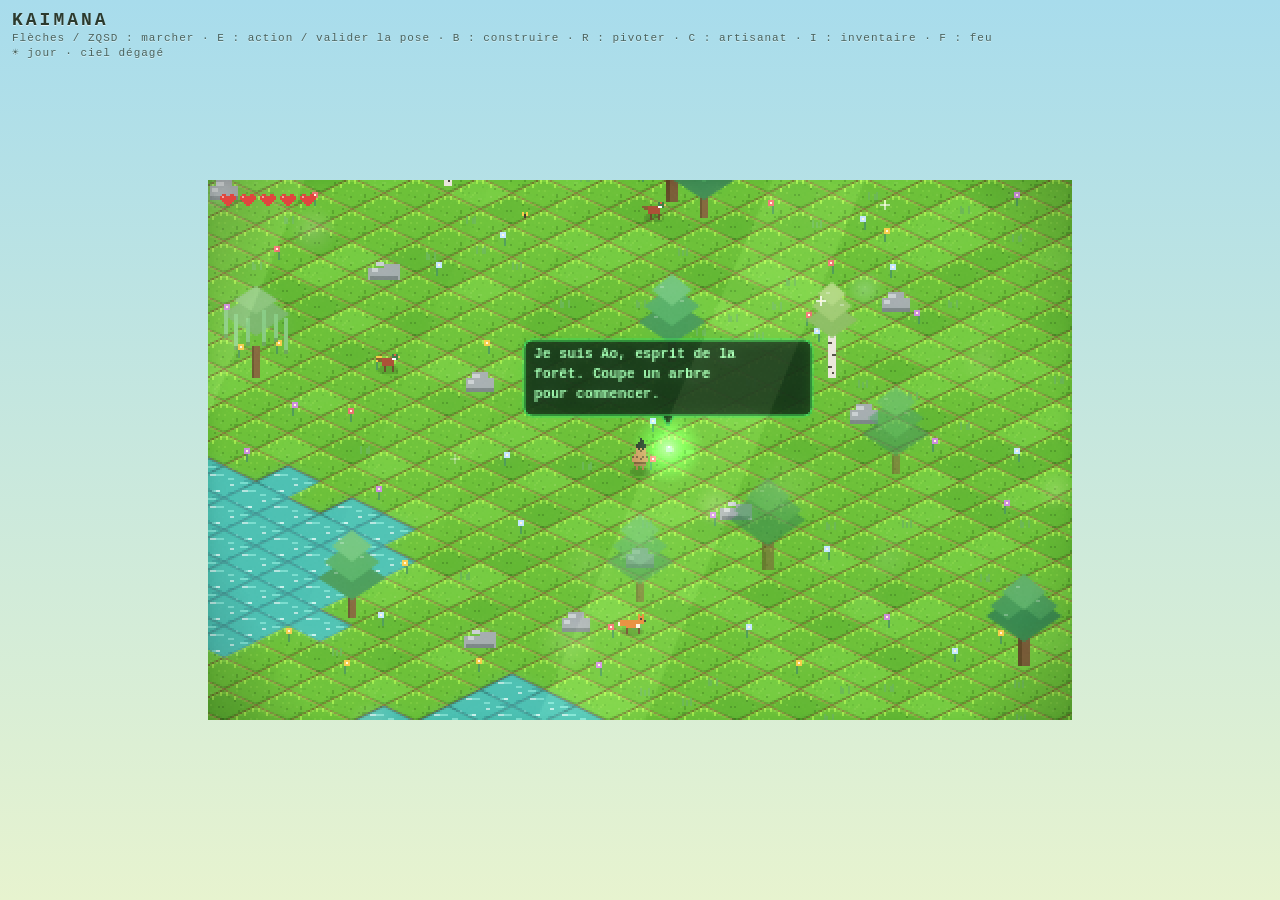
==== commit 13fcd2e9: "feat: craft diégétique aux ateliers + mode construction au fantôme Crafting - Le craft quitte l'inve" ====
--- a/index.html
+++ b/index.html
@@ -14,7 +14,7 @@
 <canvas id="game"></canvas>
 <div id="hud">
   <h1>KAIMANA</h1>
-  <p>Flèches / ZQSD : marcher · E : action / embarquer / pêcher · I : inventaire · F : poser un feu</p>
+  <p>Flèches / ZQSD : marcher · E : action / valider la pose · B : construire · R : pivoter · C : artisanat · I : inventaire · F : feu</p>
   <p id="meteo"></p>
 </div>
 <div id="bar"></div>
@@ -24,7 +24,6 @@
     <span id="invTitle">KAIMANA</span>
     <div id="invTabs">
       <button class="itab active" data-tab="inv">INV</button>
-      <button class="itab" data-tab="craft">CRAFT</button>
       <button class="itab" data-tab="skills">SKILLS</button>
     </div>
     <button id="closeInv">✕</button>
@@ -41,18 +40,36 @@
         <div id="grid"></div>
         <div id="weightRow"><span>⚖</span><div id="weightBar"><div id="weightFill"></div></div><span id="weightTxt"></span></div>
         <div id="dropZone">🗑 Jeter l'objet tenu</div>
+        <div id="handCraftBtn">🛠 Artisanat — mains nues</div>
       </div>
     </div>
-  </div>
-  <div class="itabpanel" data-panel="craft" style="display:none">
-    <div class="seclabel">FABRICATION</div>
-    <div id="craftFilters"></div>
-    <div id="invRecipes"></div>
   </div>
   <div class="itabpanel" data-panel="skills" style="display:none">
     <div id="skills"></div>
   </div>
   <div class="hint">Clic : prendre / poser · Clic droit : moitié · Double-clic : utiliser / équiper</div>
+</div>
+<div id="craftWin">
+  <div class="cwHeader">
+    <div>
+      <span class="cwTitle" id="craftWinTitle">FABRICATION</span>
+      <span class="cwSub" id="craftWinSub"></span>
+    </div>
+    <button class="cwClose" id="closeCraftWin">✕</button>
+  </div>
+  <div id="craftRecipes"></div>
+  <div class="hint">Fabrique au pied de l'outil · E pour interagir · Échap pour fermer</div>
+</div>
+<div id="buildWin">
+  <div class="cwHeader">
+    <div>
+      <span class="cwTitle">CONSTRUIRE</span>
+      <span class="cwSub">Choisis une construction, puis place-la</span>
+    </div>
+    <button class="cwClose" id="closeBuildWin">✕</button>
+  </div>
+  <div id="buildList"></div>
+  <div class="hint">Place devant toi · vert = OK, rouge = interdit · E/clic valide · R pivote · Échap annule</div>
 </div>
 <div id="held"><span class="ic"></span><span class="q"></span></div>
 <div id="tip"></div>
@@ -64,6 +81,7 @@
 </div>
 <div id="touchBtns">
   <button class="tb" id="btnAct">🪓</button>
+  <button class="tb" id="btnBuild">🔨</button>
   <button class="tb" id="btnInv">🎒</button>
 </div>
 
--- a/css/inventory.css
+++ b/css/inventory.css
@@ -250,37 +250,78 @@
 }
 #dropZone:hover { border-color: #c8a050; color: #e8dcc0; }
 
-/* ── CRAFT tab ── */
-#craftFilters {
-  display: flex;
-  flex-wrap: wrap;
-  gap: 6px;
-}
-.cfbtn {
+/* ── Lanceur d'artisanat mains nues ── */
+#handCraftBtn {
+  font-size: 15px;
+  text-align: center;
+  padding: 9px 14px;
+  border: 1px solid #4a3e28;
+  border-radius: 5px;
+  background: #211c10;
+  color: #c8a050;
+  cursor: pointer;
+  letter-spacing: .5px;
+  transition: border-color .1s, background .1s;
+}
+#handCraftBtn:hover { border-color: #c8a050; background: #2e2616; }
+
+/* ── Fenêtres de fabrication & de construction (au pied de l'outil / mode build) ── */
+#craftWin, #buildWin {
+  position: fixed;
+  top: 50%; left: 50%;
+  transform: translate(-50%, -50%);
+  width: min(92vw, 560px);
+  max-height: 88vh;
+  background: #1a1610;
+  border: 2px solid #4a3e28;
+  border-radius: 8px;
+  color: #e8dcc0;
+  display: none;
+  flex-direction: column;
+  z-index: 11;
+  box-shadow: 0 0 0 1px #0a0806, 0 16px 60px rgba(0,0,0,.92),
+              inset 0 1px 0 rgba(200,160,80,.10);
+  overflow: hidden;
   font-family: inherit;
-  font-size: 13px;
-  letter-spacing: .8px;
-  padding: 7px 16px;
-  background: #1c180e;
-  border: 1px solid #3e3222;
-  border-radius: 5px;
-  color: #6a5a3a;
-  cursor: pointer;
-  line-height: 1;
-  transition: color .1s, border-color .1s;
-}
-.cfbtn:hover { color: #e8dcc0; border-color: #7a6038; }
-.cfbtn.active {
-  background: #342a18;
-  border-color: #c8a050;
+}
+#craftWin.open, #buildWin.open { display: flex; }
+.cwHeader {
+  display: flex;
+  align-items: center;
+  justify-content: space-between;
+  padding: 12px 16px;
+  background: #0e0c08;
+  border-bottom: 2px solid #3a3020;
+  flex-shrink: 0;
+}
+.cwTitle {
+  display: block;
+  font-size: 16px;
+  letter-spacing: 4px;
   color: #c8a050;
-}
-
-#invRecipes {
+  text-shadow: 0 0 16px rgba(200,160,80,.3);
+}
+.cwSub {
+  display: block;
+  font-size: 12px;
+  letter-spacing: 1px;
+  color: #7a6a4a;
+  margin-top: 3px;
+}
+.cwClose {
+  background: none; border: none;
+  color: #5a4a2a; cursor: pointer;
+  font-size: 20px; line-height: 1;
+  font-family: inherit;
+  transition: color .1s;
+}
+.cwClose:hover { color: #e8dcc0; }
+#craftRecipes, #buildList {
   display: flex;
   flex-wrap: wrap;
   gap: 7px;
-  max-height: 340px;
+  padding: 14px 16px;
+  max-height: 60vh;
   overflow-y: auto;
   overflow-x: hidden;
   scrollbar-width: thin;
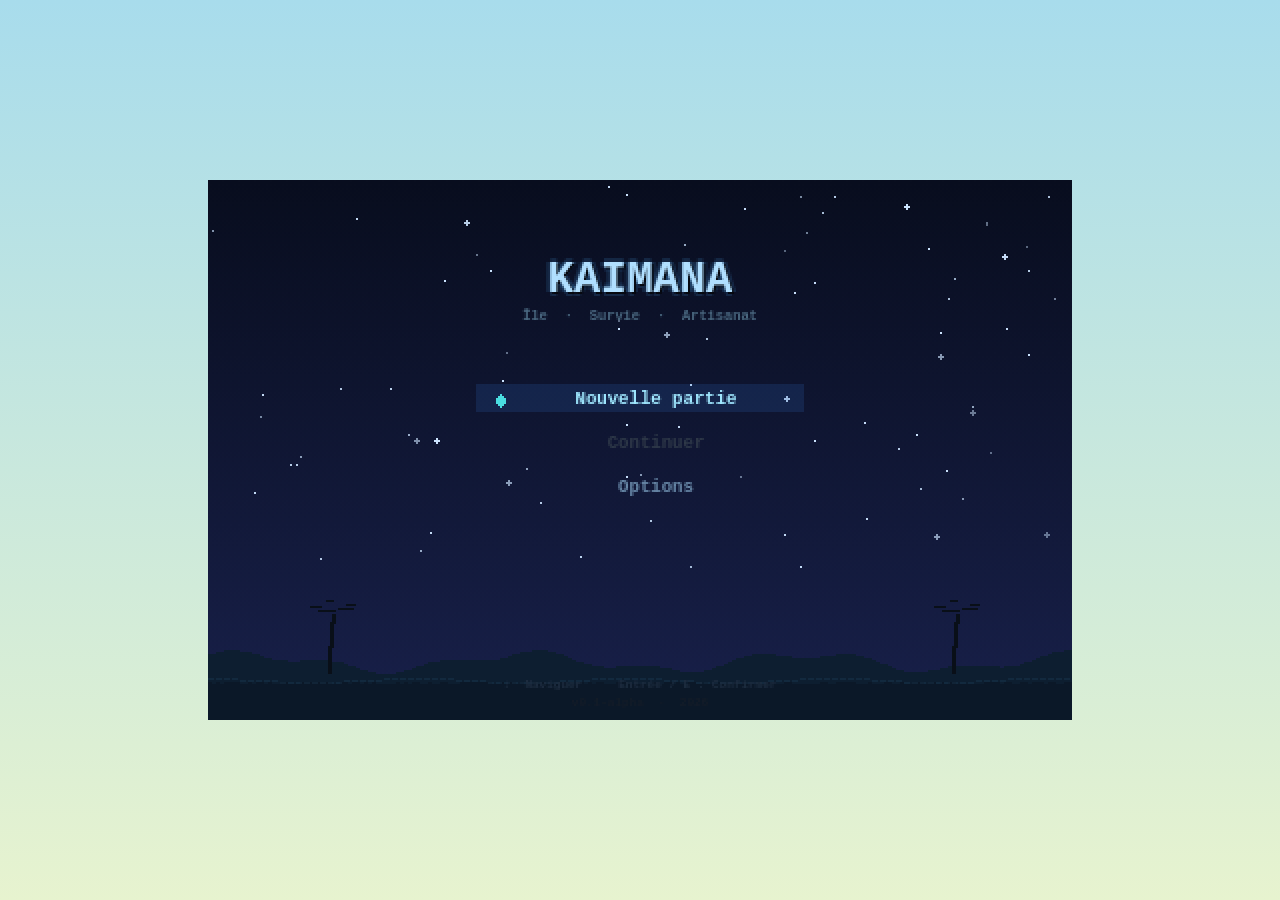
==== commit 2273d16a: "feat: add title screen, pause menu, save/load and configurable keybindings - New title screen (gameM" ====
--- a/index.html
+++ b/index.html
@@ -14,7 +14,7 @@
 <canvas id="game"></canvas>
 <div id="hud">
   <h1>KAIMANA</h1>
-  <p>Flèches / ZQSD : marcher · E : action / valider la pose · B : construire · R : pivoter · C : artisanat · I : inventaire · F : feu</p>
+  <p>Flèches / ZQSD : marcher · E : action / embarquer / pêcher · I : inventaire · F : poser un feu</p>
   <p id="meteo"></p>
 </div>
 <div id="bar"></div>
@@ -24,6 +24,7 @@
     <span id="invTitle">KAIMANA</span>
     <div id="invTabs">
       <button class="itab active" data-tab="inv">INV</button>
+      <button class="itab" data-tab="craft">CRAFT</button>
       <button class="itab" data-tab="skills">SKILLS</button>
     </div>
     <button id="closeInv">✕</button>
@@ -40,36 +41,18 @@
         <div id="grid"></div>
         <div id="weightRow"><span>⚖</span><div id="weightBar"><div id="weightFill"></div></div><span id="weightTxt"></span></div>
         <div id="dropZone">🗑 Jeter l'objet tenu</div>
-        <div id="handCraftBtn">🛠 Artisanat — mains nues</div>
       </div>
     </div>
+  </div>
+  <div class="itabpanel" data-panel="craft" style="display:none">
+    <div class="seclabel">FABRICATION</div>
+    <div id="craftFilters"></div>
+    <div id="invRecipes"></div>
   </div>
   <div class="itabpanel" data-panel="skills" style="display:none">
     <div id="skills"></div>
   </div>
   <div class="hint">Clic : prendre / poser · Clic droit : moitié · Double-clic : utiliser / équiper</div>
-</div>
-<div id="craftWin">
-  <div class="cwHeader">
-    <div>
-      <span class="cwTitle" id="craftWinTitle">FABRICATION</span>
-      <span class="cwSub" id="craftWinSub"></span>
-    </div>
-    <button class="cwClose" id="closeCraftWin">✕</button>
-  </div>
-  <div id="craftRecipes"></div>
-  <div class="hint">Fabrique au pied de l'outil · E pour interagir · Échap pour fermer</div>
-</div>
-<div id="buildWin">
-  <div class="cwHeader">
-    <div>
-      <span class="cwTitle">CONSTRUIRE</span>
-      <span class="cwSub">Choisis une construction, puis place-la</span>
-    </div>
-    <button class="cwClose" id="closeBuildWin">✕</button>
-  </div>
-  <div id="buildList"></div>
-  <div class="hint">Place devant toi · vert = OK, rouge = interdit · E/clic valide · R pivote · Échap annule</div>
 </div>
 <div id="held"><span class="ic"></span><span class="q"></span></div>
 <div id="tip"></div>
@@ -81,13 +64,13 @@
 </div>
 <div id="touchBtns">
   <button class="tb" id="btnAct">🪓</button>
-  <button class="tb" id="btnBuild">🔨</button>
   <button class="tb" id="btnInv">🎒</button>
 </div>
 
 <!-- Ordre de chargement = ordre de dépendance (portée globale partagée, pas de modules). -->
 <script src="js/core/config.js"></script>
 <script src="js/core/utils.js"></script>
+<script src="js/core/save.js"></script>
 <script src="js/data/items.js"></script>
 <script src="js/data/skills.js"></script>
 <script src="js/data/recipes.js"></script>
@@ -106,8 +89,6 @@
 <script src="js/render/hero.js"></script>
 <script src="js/render/icons.js"></script>
 <script src="js/render/effects.js"></script>
-<script src="js/render/lighting.js"></script>
-<script src="js/render/postprocess.js"></script>
 <script src="js/world/map-logic.js"></script>
 <script src="js/ui/hud.js"></script>
 <script src="js/ui/inventory-ui.js"></script>
@@ -116,6 +97,7 @@
 <script src="js/input.js"></script>
 <script src="js/input/gamepad.js"></script>
 <script src="js/combat.js"></script>
+<script src="js/scenes/main-menu.js"></script>
 <script src="js/game.js"></script>
 </body>
 </html>
--- a/css/base.css
+++ b/css/base.css
@@ -4,6 +4,13 @@
   --ink:#2b3a2e;
   --panel:#fdf6e3;
   --panel-border:#8a6240;
+
+  /* Thème Héritage Artisanal 2.5D */
+  --p1-wood-light: #d2a763;
+  --p1-wood-mid: #8a6240;
+  --p1-wood-dark: #4a3e28;
+  --p1-paper: #fdf6e3;
+  --p1-accent: #e8743f;
 }
 *{margin:0;padding:0;box-sizing:border-box}
 html,body{height:100%;overflow:hidden}
@@ -15,3 +22,9 @@
   touch-action:none;
 }
 canvas{image-rendering:pixelated;image-rendering:crisp-edges;display:block}
+
+/* Masque les éléments HUD/tactiles pendant l'écran titre */
+body.in-menu #hud,
+body.in-menu #bar,
+body.in-menu #dpad,
+body.in-menu #touchBtns { display:none; }
--- a/css/hud.css
+++ b/css/hud.css
@@ -8,9 +8,11 @@
   position:fixed;top:10px;right:12px;display:flex;gap:6px;pointer-events:none;
 }
 .slot{
-  background:rgba(253,246,227,.85);border:2px solid var(--panel-border);
-  border-radius:6px;min-width:46px;padding:3px 6px;text-align:center;
-  color:var(--ink);font-size:11px;line-height:1.2;
+  background:var(--p1-paper);
+  border:2px solid var(--p1-wood-dark);
+  box-shadow: inset 2px 2px 0px var(--p1-wood-mid);
+  border-radius:0;min-width:46px;padding:3px 6px;text-align:center;
+  color:var(--p1-wood-dark);font-size:11px;line-height:1.2;
 }
 .slot .sw{display:inline-block;width:14px;height:14px;vertical-align:-3px;margin-right:3px;
   background-size:contain;background-repeat:no-repeat;image-rendering:pixelated}
--- a/css/inventory.css
+++ b/css/inventory.css
@@ -9,15 +9,16 @@
   transform: translate(-50%, -50%);
   width: min(95vw, 960px);
   max-height: 94vh;
-  background: #1a1610;
-  border: 2px solid #4a3e28;
-  border-radius: 8px;
-  color: #e8dcc0;
+  background: var(--p1-paper);
+  border: 4px solid var(--p1-wood-dark);
+  border-radius: 0;
+  color: var(--p1-wood-dark);
   display: none;
   flex-direction: column;
   z-index: 10;
-  box-shadow: 0 0 0 1px #0a0806, 0 16px 60px rgba(0,0,0,.92),
-              inset 0 1px 0 rgba(200,160,80,.10);
+  box-shadow:
+    inset -4px -4px 0px var(--p1-wood-mid),
+    4px 4px 0px rgba(0,0,0,0.3);
   overflow: hidden;
   font-family: inherit;
 }
@@ -28,18 +29,18 @@
   display: flex;
   align-items: flex-end;
   padding: 11px 16px 0;
-  background: #0e0c08;
+  background: var(--p1-wood-dark);
   gap: 4px;
-  border-bottom: 2px solid #3a3020;
+  border-bottom: 2px solid var(--p1-wood-dark);
   flex-shrink: 0;
 }
 #invTitle {
   font-size: 17px;
   letter-spacing: 5px;
-  color: #c8a050;
+  color: var(--p1-wood-light);
   flex: 1;
   padding-bottom: 8px;
-  text-shadow: 0 0 20px rgba(200,160,80,.3);
+  text-shadow: 0 1px 0 rgba(0,0,0,0.5);
 }
 #invTabs { display: flex; gap: 2px; }
 .itab {
@@ -47,32 +48,31 @@
   font-size: 14px;
   letter-spacing: 2px;
   padding: 8px 20px 7px;
-  background: transparent;
-  border: 1px solid transparent;
-  border-bottom: none;
-  color: #5a4a2a;
+  background: var(--p1-wood-mid);
+  border: none;
+  color: var(--p1-wood-dark);
   cursor: pointer;
   border-radius: 4px 4px 0 0;
   line-height: 1;
   transition: color .12s;
-}
-.itab:hover { color: #c8a050; }
+  box-shadow: inset 2px 2px 0 var(--p1-wood-light), inset -2px 0 0 var(--p1-wood-dark);
+}
+.itab:hover { color: white; }
 .itab.active {
-  background: #1a1610;
-  border-color: #4a3e28;
-  color: #e8c870;
+  background: var(--p1-paper);
+  color: var(--p1-wood-dark);
   margin-bottom: -2px;
-  border-bottom: 2px solid #1a1610;
-  text-shadow: 0 0 12px rgba(200,160,80,.25);
+  border-bottom: none;
+  box-shadow: inset 2px 2px 0 var(--p1-wood-mid), inset -2px 0 0 var(--p1-wood-mid);
 }
 #closeInv {
   background: none; border: none;
-  color: #5a4a2a; cursor: pointer;
+  color: var(--p1-wood-mid); cursor: pointer;
   font-size: 20px; padding: 4px 4px 10px;
   line-height: 1; font-family: inherit;
   transition: color .1s;
 }
-#closeInv:hover { color: #e8dcc0; }
+#closeInv:hover { color: white; }
 
 /* ── Panels onglets ── */
 .itabpanel {
@@ -87,10 +87,10 @@
 .seclabel {
   font-size: 12px;
   letter-spacing: 3px;
-  color: #5a4a2a;
+  color: var(--p1-wood-dark);
   text-transform: uppercase;
   padding-bottom: 5px;
-  border-bottom: 1px solid #2e2618;
+  border-bottom: 2px solid var(--p1-wood-mid);
   margin-bottom: 2px;
 }
 .seclabel span {
@@ -135,17 +135,17 @@
 .islot {
   position: relative;
   cursor: pointer;
-  background: #242018;
-  border: 1px solid #3e3222;
-  border-radius: 4px;
+  background: #eee0c0;
+  border: 2px solid var(--p1-wood-mid);
+  border-radius: 0;
   aspect-ratio: 1;
   box-sizing: border-box;
   transition: border-color .08s, background .08s;
+  box-shadow: inset 2px 2px 0px var(--p1-wood-dark);
 }
 .islot:hover {
-  border-color: #c8a050;
-  background: #3a3228;
-  box-shadow: inset 0 0 0 1px rgba(200,160,80,.15);
+  border-color: var(--p1-accent);
+  background: #f5ead0;
 }
 .islot .ic {
   position: absolute;
@@ -163,7 +163,7 @@
   text-shadow: 0 1px 3px #000, 0 0 5px #000;
   line-height: 1;
 }
-.islot.filled { background: #2e2418; border-color: #5a4828; }
+.islot.filled { background: var(--p1-wood-light); }
 
 /* ── Équipement ── */
 #equipRow {
@@ -196,12 +196,13 @@
 .eqslot {
   flex: 1;
   height: 36px;
-  background: #1c160a;
-  border-color: #3e3222;
+  background: #eee0c0;
+  border: 2px solid var(--p1-wood-mid);
   aspect-ratio: unset;
-  border-radius: 4px;
-}
-.eqslot:hover { border-color: #c8a050; }
+  border-radius: 0;
+  box-shadow: inset 2px 2px 0px var(--p1-wood-dark);
+}
+.eqslot:hover { border-color: var(--p1-accent); }
 .eqslot .ic { inset: 3px; }
 
 #statsRow {
@@ -216,7 +217,7 @@
   font-size: 16px;
   color: #8a7a5a;
 }
-.statline b { color: #c8a050; }
+.statline b { color: var(--p1-accent); }
 
 /* ── Poids ── */
 #weightRow {
@@ -250,78 +251,37 @@
 }
 #dropZone:hover { border-color: #c8a050; color: #e8dcc0; }
 
-/* ── Lanceur d'artisanat mains nues ── */
-#handCraftBtn {
-  font-size: 15px;
-  text-align: center;
-  padding: 9px 14px;
-  border: 1px solid #4a3e28;
+/* ── CRAFT tab ── */
+#craftFilters {
+  display: flex;
+  flex-wrap: wrap;
+  gap: 6px;
+}
+.cfbtn {
+  font-family: inherit;
+  font-size: 13px;
+  letter-spacing: .8px;
+  padding: 7px 16px;
+  background: #1c180e;
+  border: 1px solid #3e3222;
   border-radius: 5px;
-  background: #211c10;
+  color: #6a5a3a;
+  cursor: pointer;
+  line-height: 1;
+  transition: color .1s, border-color .1s;
+}
+.cfbtn:hover { color: #e8dcc0; border-color: #7a6038; }
+.cfbtn.active {
+  background: #342a18;
+  border-color: #c8a050;
   color: #c8a050;
-  cursor: pointer;
-  letter-spacing: .5px;
-  transition: border-color .1s, background .1s;
-}
-#handCraftBtn:hover { border-color: #c8a050; background: #2e2616; }
-
-/* ── Fenêtres de fabrication & de construction (au pied de l'outil / mode build) ── */
-#craftWin, #buildWin {
-  position: fixed;
-  top: 50%; left: 50%;
-  transform: translate(-50%, -50%);
-  width: min(92vw, 560px);
-  max-height: 88vh;
-  background: #1a1610;
-  border: 2px solid #4a3e28;
-  border-radius: 8px;
-  color: #e8dcc0;
-  display: none;
-  flex-direction: column;
-  z-index: 11;
-  box-shadow: 0 0 0 1px #0a0806, 0 16px 60px rgba(0,0,0,.92),
-              inset 0 1px 0 rgba(200,160,80,.10);
-  overflow: hidden;
-  font-family: inherit;
-}
-#craftWin.open, #buildWin.open { display: flex; }
-.cwHeader {
-  display: flex;
-  align-items: center;
-  justify-content: space-between;
-  padding: 12px 16px;
-  background: #0e0c08;
-  border-bottom: 2px solid #3a3020;
-  flex-shrink: 0;
-}
-.cwTitle {
-  display: block;
-  font-size: 16px;
-  letter-spacing: 4px;
-  color: #c8a050;
-  text-shadow: 0 0 16px rgba(200,160,80,.3);
-}
-.cwSub {
-  display: block;
-  font-size: 12px;
-  letter-spacing: 1px;
-  color: #7a6a4a;
-  margin-top: 3px;
-}
-.cwClose {
-  background: none; border: none;
-  color: #5a4a2a; cursor: pointer;
-  font-size: 20px; line-height: 1;
-  font-family: inherit;
-  transition: color .1s;
-}
-.cwClose:hover { color: #e8dcc0; }
-#craftRecipes, #buildList {
+}
+
+#invRecipes {
   display: flex;
   flex-wrap: wrap;
   gap: 7px;
-  padding: 14px 16px;
-  max-height: 60vh;
+  max-height: 340px;
   overflow-y: auto;
   overflow-x: hidden;
   scrollbar-width: thin;
@@ -378,17 +338,19 @@
   font-family: inherit;
   font-size: 13px;
   padding: 5px 12px;
-  background: #375a28;
-  border: 1px solid #284818;
-  border-radius: 4px;
-  color: #b8d898;
+  background: var(--p1-wood-mid);
+  border: none;
+  border-radius: 0;
+  color: white;
   cursor: pointer;
   line-height: 1;
   margin-top: 2px;
   font-weight: 700;
-  transition: background .1s;
-}
-.rcard .rbtn:hover { background: #426a30; }
+  box-shadow:
+    inset -2px -2px 0px var(--p1-wood-dark),
+    inset 2px 2px 0px var(--p1-wood-light);
+}
+.rcard .rbtn:hover { background: var(--p1-wood-light); }
 .rcard .rbtn:disabled {
   background: #1c180e;
   border-color: #302818;
@@ -421,7 +383,7 @@
   border-radius: 4px;
   overflow: hidden;
 }
-.skfill { height: 100%; background: #c8a050; }
+.skfill { height: 100%; background: var(--p1-wood-light); }
 .sklvl {
   font-size: 15px;
   color: #8a7a5a;
--- a/css/controls.css
+++ b/css/controls.css
@@ -5,15 +5,19 @@
 #touchBtns{position:fixed;right:18px;bottom:24px;display:none;flex-direction:column;gap:10px}
 @media (pointer:coarse){ #dpad{display:grid} #touchBtns{display:flex} #hud p{display:none} }
 .db{
-  background:rgba(43,58,46,.18);border:2px solid rgba(43,58,46,.35);
-  border-radius:10px;color:var(--ink);font-size:20px;
+  background: var(--p1-wood-mid);
+  border: 2px solid var(--p1-wood-dark);
+  box-shadow: inset 2px 2px 0 var(--p1-wood-light);
+  border-radius:0;color:white;font-size:20px;
   display:flex;align-items:center;justify-content:center;touch-action:none;
 }
-.db:active{background:rgba(43,58,46,.35)}
+.db:active{background: var(--p1-wood-dark); box-shadow: inset -2px -2px 0 var(--p1-wood-mid);}
 .db.empty{visibility:hidden}
 .tb{
-  width:58px;height:58px;border-radius:50%;font-size:24px;
-  background:rgba(253,246,227,.85);border:2px solid var(--panel-border);
+  width:58px;height:58px;border-radius:0;font-size:24px;
+  background: var(--p1-paper);
+  border: 2px solid var(--p1-wood-dark);
+  box-shadow: inset 2px 2px 0 var(--p1-wood-mid);
   display:flex;align-items:center;justify-content:center;touch-action:none;
 }
-.tb:active{background:rgba(228,205,160,.95)}
+.tb:active{background: var(--p1-wood-light); box-shadow: inset -2px -2px 0 var(--p1-wood-dark);}
